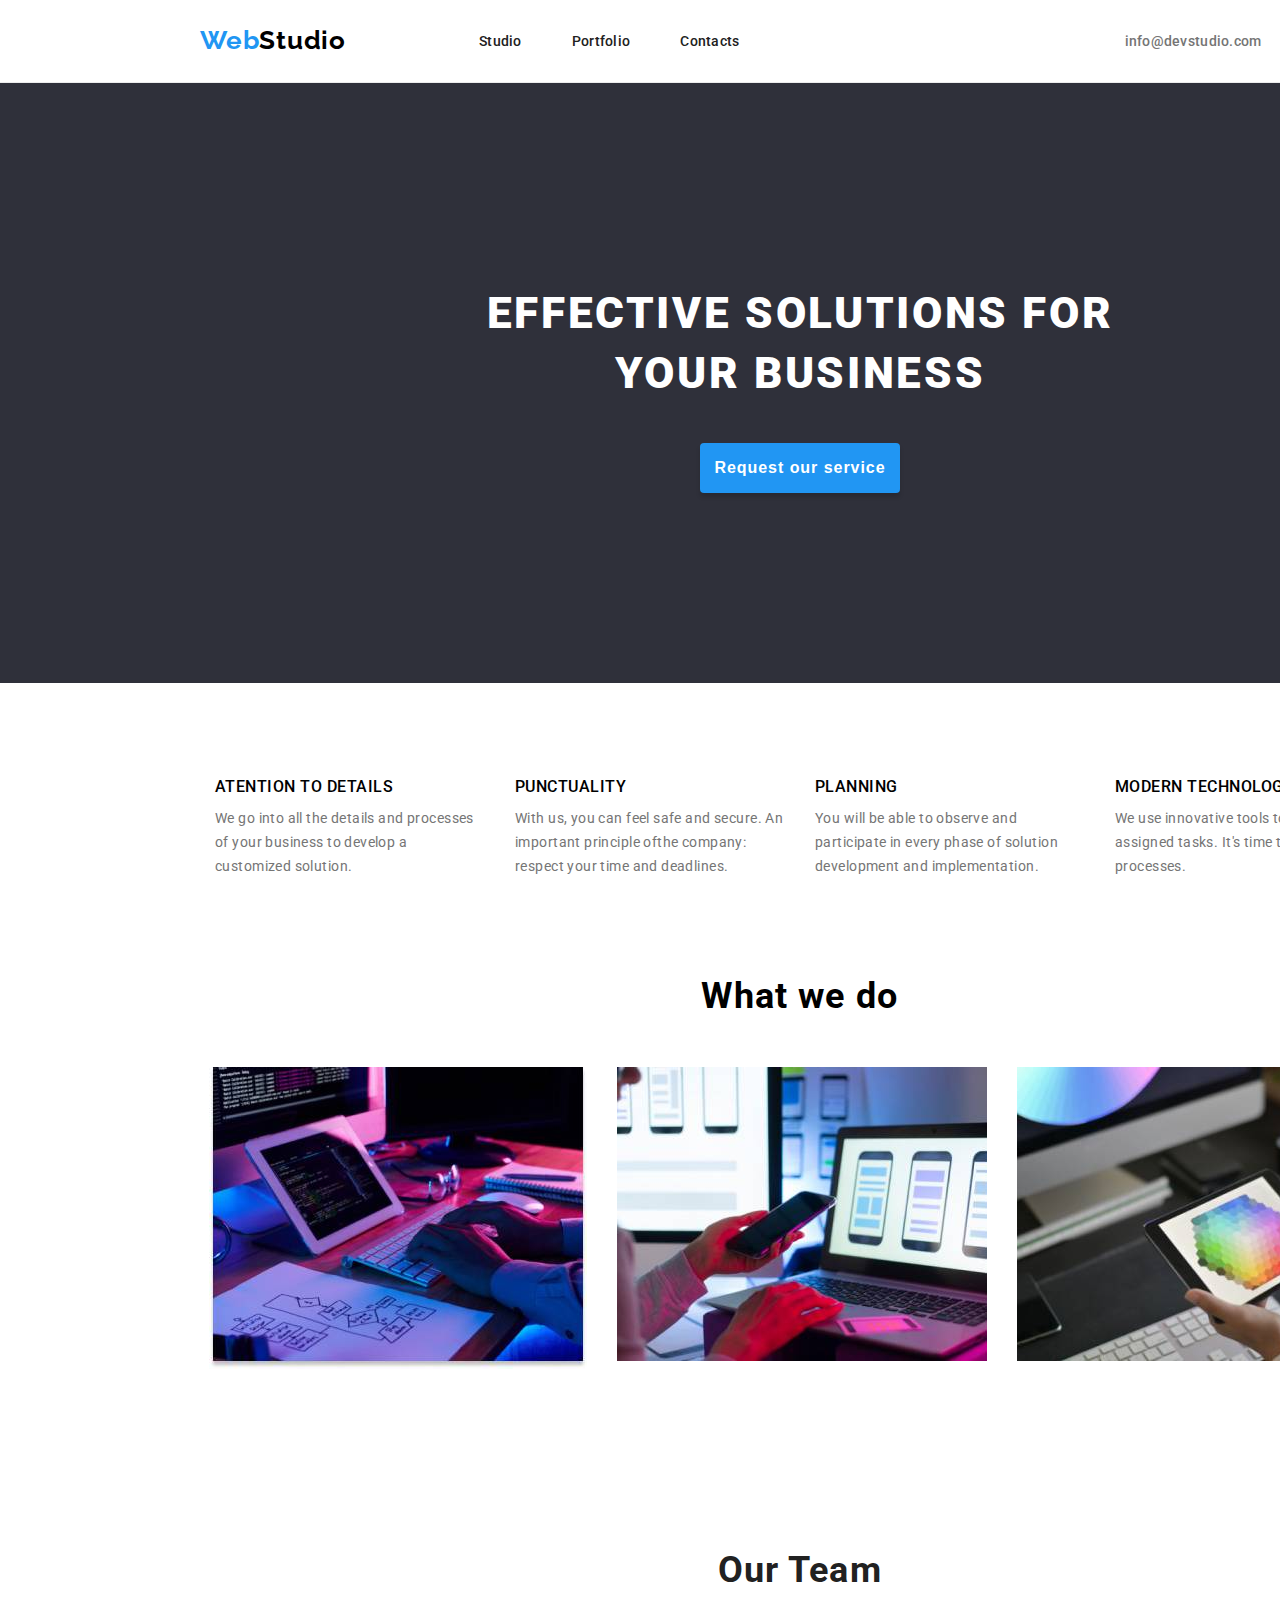
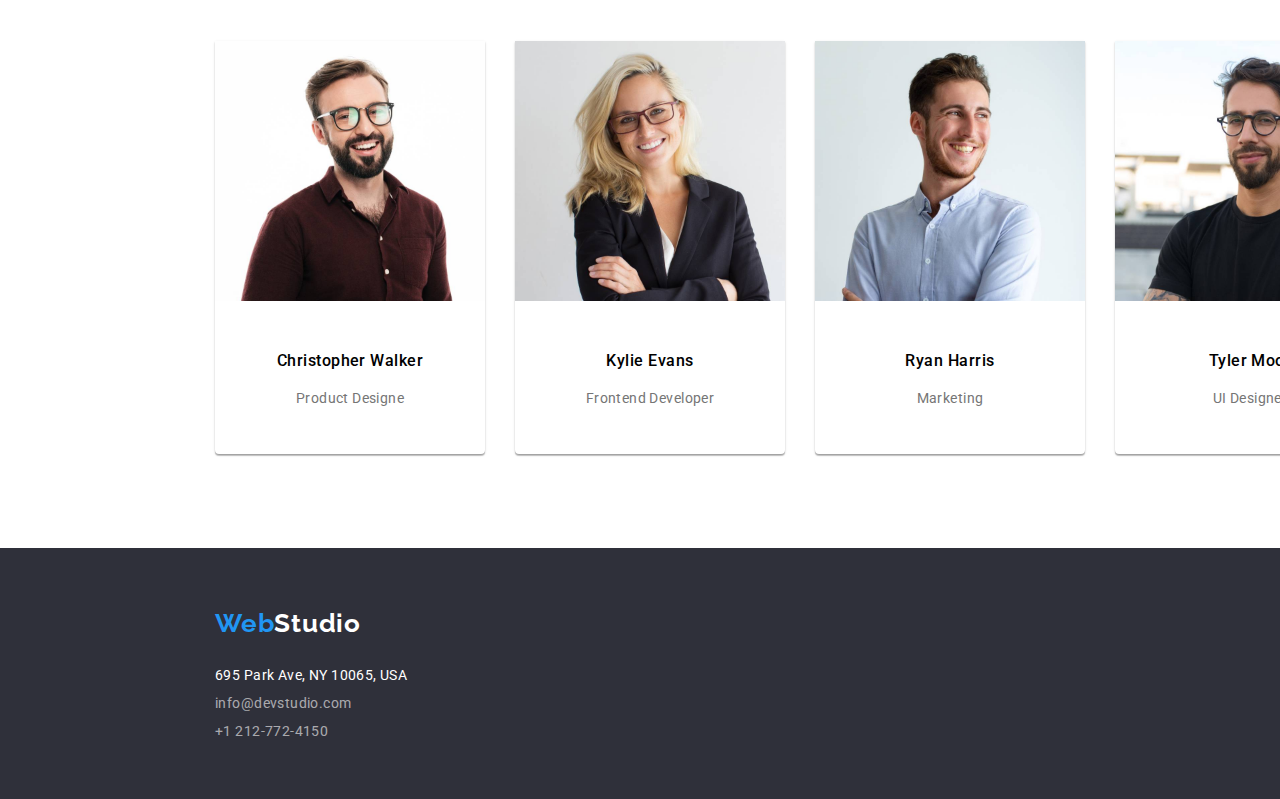
==== index.html @ f50e8233 "update hw3" ====
<!DOCTYPE html>
<html lang="en">
  <head>
    <meta charset="UTF-8" />
    <meta name="viewport" content="width=device-width, initial-scale=1.0" />
    <title>WebStudio</title>
    <link rel="preconnect" href="https://fonts.googleapis.com" />
    <link rel="preconnect" href="https://fonts.gstatic.com" crossorigin />
    <link
      rel="stylesheet"
      href="node_modules/modern-normalize/modern-normalize.css"
    />
    <link
      href="https://fonts.googleapis.com/css2?family=Raleway:wght@700&family=Roboto:wght@400;500;700;900&display=swap"
      rel="stylesheet"
    />
    <link rel="stylesheet" href="./css/styles.css" />
  </head>
  <body class="container-body">
    <!--TOP LINE SECTION-->
    <header class="contacts-section-html">
      <a class="logo" href="./index.html"
        ><span class="first">Web</span><span class="second">Studio</span></a
      >
      <nav>
        <ul class="main-navigation">
          <li><a href="./index.html" class="navigation">Studio</a></li>
          <li><a href="./portofolio.html" class="navigation">Portfolio</a></li>
          <li><a href="#" class="navigation">Contacts</a></li>
        </ul>
      </nav>
      <div class="mail-gsm-section">
        <a href="mail:info@devstudio.com" class="yahoo">info@devstudio.com</a>
        <a href="tel:+1212-772-4150" class="gsm">+1212-772-4150</a>
      </div>
      <!-- TITLE SECTION-->
    </header>
    <!--PARAGRAPH SECTION-->
    <main class="container-main">
      <section class="efective-solution-section">
        <h1>EFFECTIVE SOLUTIONS FOR YOUR BUSINESS</h1>
        <button class="index-button">Request our service</button>
      </section>
      <section class="paragraphs">
        <ul>
          <li>
            <h3>ATENTION TO DETAILS</h3>
            <p>
              We go into all the details and processes of your business to
              develop a customized solution.
            </p>
          </li>
          <li>
            <h3>PUNCTUALITY</h3>
            <p>
              With us, you can feel safe and secure. An important principle
              ofthe company: respect your time and deadlines.
            </p>
          </li>
          <li>
            <h3>PLANNING</h3>
            <p>
              You will be able to observe and participate in every phase of
              solution development and implementation.
            </p>
          </li>
          <li>
            <h3>MODERN TECHNOLOGIES</h3>
            <p>
              We use innovative tools to solve assigned tasks. It's time to
              simplify work processes.
            </p>
          </li>
        </ul>
      </section>
      <!-- WHAT WE DO SECTION-->
      <section>
        <h2 class="titleh2">What we do</h2>
        <div class="container-img-html">
          <ul class="img-section">
            <li><img src="./images/html.jpg" alt="html" /></li>
            <li><img src="./images/app.jpg" alt="app" /></li>
            <li><img src="./images/design.jpg" alt="design" /></li>
          </ul>
        </div>
      </section>
      <!--OUR TEAM SECTION-->
      <section class="img-person-section">
        <h2 class="title-our">Our Team</h2>
        <ul class="img-4-persons">
          <li>
            <div class="cards-html">
              <img
                src="./images/Product-Designer.jpg"
                alt="Product Designer"
                width="270"
              />
              <div class="container-html">
                <h3>Christopher Walker</h3>
                <p>Product Designe</p>
              </div>
            </div>
          </li>
          <li>
            <div class="cards-html">
              <img
                src="images/Frontent-Diveloper.jpg"
                alt="Frontent Diveloper"
                width="270"
              />
              <div class="container-html">
                <h3>Kylie Evans</h3>
                <p>Frontend Developer</p>
              </div>
            </div>
          </li>
          <li>
            <div class="cards-html">
              <img src="images/Marketing.jpg" alt="Marketing" width="270" />

              <div class="container-html">
                <h3>Ryan Harris</h3>
                <p>Marketing</p>
              </div>
            </div>
          </li>
          <li>
            <div class="cards-html">
              <img
                src="./images/UI-Designer.jpg"
                alt="Ul designer"
                width="270"
              />
              <div class="container-html">
                <h3>Tyler Moor</h3>
                <p>UI Designer</p>
              </div>
            </div>
          </li>
        </ul>
      </section>
    </main>
    <!-- FOOTER SECTION-->
    <footer class="footer">
      <address class="address-contacts">
        <a class="secondlogo" href="./index.html"
          ><span class="first2">Web</span><span class="second2">Studio</span></a
        >
        <ul class="contacts-section">
          <li class="adres">695 Park Ave, NY 10065, USA</li>
          <li class="info-number">info@devstudio.com</li>
          <li class="info-number">+1 212-772-4150</li>
        </ul>
      </address>
    </footer>
  </body>
</html>
---- css/styles.css ----
:root {
  --color: #fff;
}
.container-body {
  width: 1600px;
  margin: auto;
}
.container-main {
  width: 1600px;
  margin: auto;
}
.main-navigation {
  margin-top: 0px;
  margin-bottom: 0px;
  padding-top: 32px;
  padding-bottom: 32px;
  margin-left: 93px;
  gap: 50px;
}
.mail-gsm-section {
  margin-top: 0px;
  margin-bottom: 0px;
  margin-left: 385px;
  display: flex;
  gap: 40px;
}
ul {
  list-style-type: none;
  display: flex;
}
.header {
  background-color: #ececec;
  width: 1600px;
  height: 80px;
  border-bottom: 1px;
  list-style-type: none;
  display: flex;
}
.logo {
  text-decoration: none;
  font-family: Raleway;
  font-size: 26px;
  font-weight: 700;
  line-height: 31px;
  letter-spacing: 0.03em;
  text-align: left;
  margin-left: 200px;
  padding-bottom: 25px;
  padding-top: 24px;
}
.first {
  color: #2196f3;
  font-family: Raleway;
  font-size: 26px;
  font-style: normal;
  font-weight: 700;
  line-height: normal;
  letter-spacing: 0.78px;
}
.second {
  color: #000;
  font-family: Raleway;
  font-size: 26px font-weight 700;
  line-height: normal;
  letter-spacing: 0.78px;
}
a:hover {
  color: #2196f3;
}
.navigation {
  text-decoration: none;
  color: #212121;
  font-family: Roboto;
  font-size: 14px;
  font-style: normal;
  font-weight: 500;
  line-height: normal;
  letter-spacing: 0.28px;
}
.yahoo {
  text-decoration: none;
  color: #757575;
  font-family: Roboto;
  font-size: 14px;
  font-style: normal;
  font-weight: 500;
  line-height: normal;
  letter-spacing: 0.28px;
}
.gsm {
  text-decoration: none;
  color: #757575;
  font-family: Roboto;
  font-size: 14px;
  font-style: normal;
  font-weight: 500;
  line-height: normal;
  letter-spacing: 0.28px;
}
.efective-solution-section {
  background-color: #2f303a;
  width: 1600px;
  flex-shrink: 0;
  height: 600px;
}
h1 {
  font-family: Roboto;
  font-size: 44px;
  font-weight: 900;
  line-height: 60px;
  letter-spacing: 0.06em;
  text-align: center;
  color: #fff;
  padding-top: 200px;
  width: 696px;
  margin: auto;
}
.index-button {
  width: 200px;
  height: 50px;
  flex-shrink: 0;
  color: #fff;
  font-size: 16px;
  font-style: normal;
  font-weight: 700;
  line-height: 30px;
  /* 187.5% */
  letter-spacing: 0.96px;
  border-radius: 4px;
  background: #2196f3;
  box-shadow: 0px 4px 4px 0px rgba(0, 0, 0, 0.15);
  border: unset;
  margin-left: 700px;
  margin-top: 40px;
  margin-bottom: 200px;
}
.index-button:focus {
  font-family: inherit;
  color: #fff;
}
.index-button:hover {
  cursor: pointer;
  background-color: #188ce8;
}
.paragraphs {
  background-color: var(--color);
  font-family: Roboto;
  font-size: 14px;
  font-weight: 700px;
  line-height: 16px;
  letter-spacing: 0.03em;
  justify-content: space-around;
  width: 1200px;
  padding-left: 215px;
}
.paragraphs ul {
  margin-top: 0px;
  margin-bottom: 0px;
  padding-left: 0px;
  gap: 30px;
}
.paragraphs h3 {
  margin-top: 0px;
  margin-bottom: 0px;
  padding-top: 94px;
}
.paragraphs p {
  margin-top: 0px;
  margin-bottom: 0px;
  padding-top: 10px;
  width: 270px;
  height: 75px;
  flex-shrink: 0;
}
p {
  font-family: Roboto;
  font-size: 14px;
  font-weight: 400;
  line-height: 24px;
  letter-spacing: 0.03em;
  color: #757575;
}
.img-section {
  margin: 0px;
  width: 370px;
  height: 294px;
  flex-shrink: 0;
  gap: 30px;
  padding-left: 8px;
}
.img-person-section {
  background-color: var(--color);
  width: 1200px;
  font-weight: 648px;
  top: 1449px;
}
.img-4-persons {
  margin-top: 0px;
  margin-bottom: 0px;
  padding-left: 215px;
  padding-bottom: 94px;
  gap: 30px;
}
.title-our {
  color: #212121;
  font-family: Roboto;
  font-size: 36px;
  font-style: normal;
  font-weight: 700;
  line-height: normal;
  letter-spacing: 1.08px;
  width: 1200px;
  margin-top: 0px;
  margin-bottom: 0px;
  padding-left: 718px;
  padding-top: 188px;
  padding-bottom: 50px;
}
.persons {
  gap: 30px;
  padding-left: 10px;
}
.titleh2 {
  font-family: Roboto;
  font-size: 36px;
  font-weight: 700;
  line-height: 42px;
  letter-spacing: 0.03em;
  width: 1200px;
  padding-left: 701px;
  margin-top: 0px;
  margin-bottom: 0px;
  padding-top: 94px;
  padding-bottom: 50px;
}
.container-img-html {
  width: 1200px;
  padding-left: 201px;
}
h3 {
  font-family: Roboto;
  font-size: 16px;
  font-weight: 500;
  line-height: 19px;
  letter-spacing: 0.03em;
}
.footer {
  font-family: sans-serif;
  background-color: #2f303a;
  width: 1600px;
  height: 251px;
  flex-shrink: 0;
}
.address-contacts {
  padding-top: 60px;
}

.contacts-section {
  margin-top: 0px;
  margin-bottom: 0px;
  flex-direction: column;
  padding-left: 215px;
  padding-top: 28px;
  gap: 12px;
}
.secondlogo {
  font-family: Raleway;
  font-size: 26px;
  font-weight: 700;
  line-height: 31px;
  letter-spacing: 0.03em;
  text-align: left;
  padding-left: 215px;
}
.first2 {
  color: #2196f3;
  font-family: Raleway;
  font-size: 26px;
  font-style: normal;
  font-weight: 700;
  line-height: normal;
  letter-spacing: 0.78px;
}
.second2 {
  color: #fff;
  font-family: Raleway;
  font-size: 26px;
  font-style: normal;
  font-weight: 700;
  line-height: normal;
  letter-spacing: 0.78px;
}
.adres {
  color: #ffffff;
  font-family: Roboto;
  font-size: 14px;
  font-style: normal;
  font-weight: 400;
  line-height: normal;
  letter-spacing: 0.42px;
}
.info-number {
  color: #ffffff99;
  font-family: Roboto;
  font-size: 14px;
  font-style: normal;
  font-weight: 400;
  line-height: 16px;
  /* 114.286% */
  letter-spacing: 0.42px;
}
footer a {
  text-decoration: none;
}
.portofolio-buttons {
  background-color: var(--color);
}
.portofolio-buttons ul {
  justify-content: center;
  padding-top: 100px;
  padding-bottom: 50px;
  gap: 8px;
}
.portofolio-img-section {
  background-color: var(--color);
}
.portofolio-img-section ul {
  flex-wrap: wrap;
  justify-content: center;
  gap: 30px;
  padding-left: 5px;
}
.portofolio-img-section .h3 {
  font-family: Roboto;
  font-size: 18px;
  font-weight: 700;
  line-height: 36px;
  letter-spacing: 0.06em;
  text-align: left;
}
.portofolio-img-section .p {
  font-family: Roboto;
  font-size: 16px;
  font-weight: 400px;
  line-height: 30px;
  letter-spacing: 0.03em;
  text-align: left;
}
.portofolio-btn {
  color: #212121;
  text-align: center;
  font-size: 16px;
  font-style: normal;
  font-weight: 500;
  line-height: 26px;
  /* 162.5% */
  letter-spacing: 0.48px;
  border: unset;
}
.portofolio-btn:hover {
  font-family: inherit;
  color: #fff;
  background: #2196f3;
  text-align: center;
  font-size: 16px;
  font-style: normal;
  font-weight: 500;
  line-height: 26px;
  /* 162.5% */
  letter-spacing: 0.48px;
  cursor: pointer;
  border: unset;
}
.portofolio-btn:focus {
  font-family: inherit;
  color: #fff;
  background: #2196f3;
}
.contacts-section-html {
  display: flex;
  flex-direction: row;
  flex-basis: auto;
  align-items: center;
  padding-top: 0px;
  border-bottom: 1px solid #ececec;
}
.container-main-portofolio {
  width: 1200px;
  margin: auto;
  padding-bottom: 94px;
}
.container-body-portofolio {
  width: 1600px;
  margin: auto;
}
.cards-html {
  border-radius: 0px 0px 4px 4px;
  background: #fff;
  /* material shadow v1 */
  box-shadow: 0px 2px 1px 0px rgba(0, 0, 0, 0.2),
    0px 1px 1px 0px rgba(0, 0, 0, 0.14), 0px 1px 3px 0px rgba(0, 0, 0, 0.12);
}
.container-html {
  text-align: center;
  margin: auto;
  padding-top: 30px;
  padding-bottom: 30px;
  gap: 10px;
}
.container {
  padding-left: 24px;
}
.container h3 {
  margin-top: 0px;
  margin-bottom: 0px;
  padding-top: 20px;
  padding-bottom: 4px;
}
.container p {
  margin-top: 0px;
  margin-bottom: 0px;
  padding-bottom: 20px;
}
.card {
  width: 370px;
  height: 294px;
}
.container {
  border: 1px solid #eee;
}
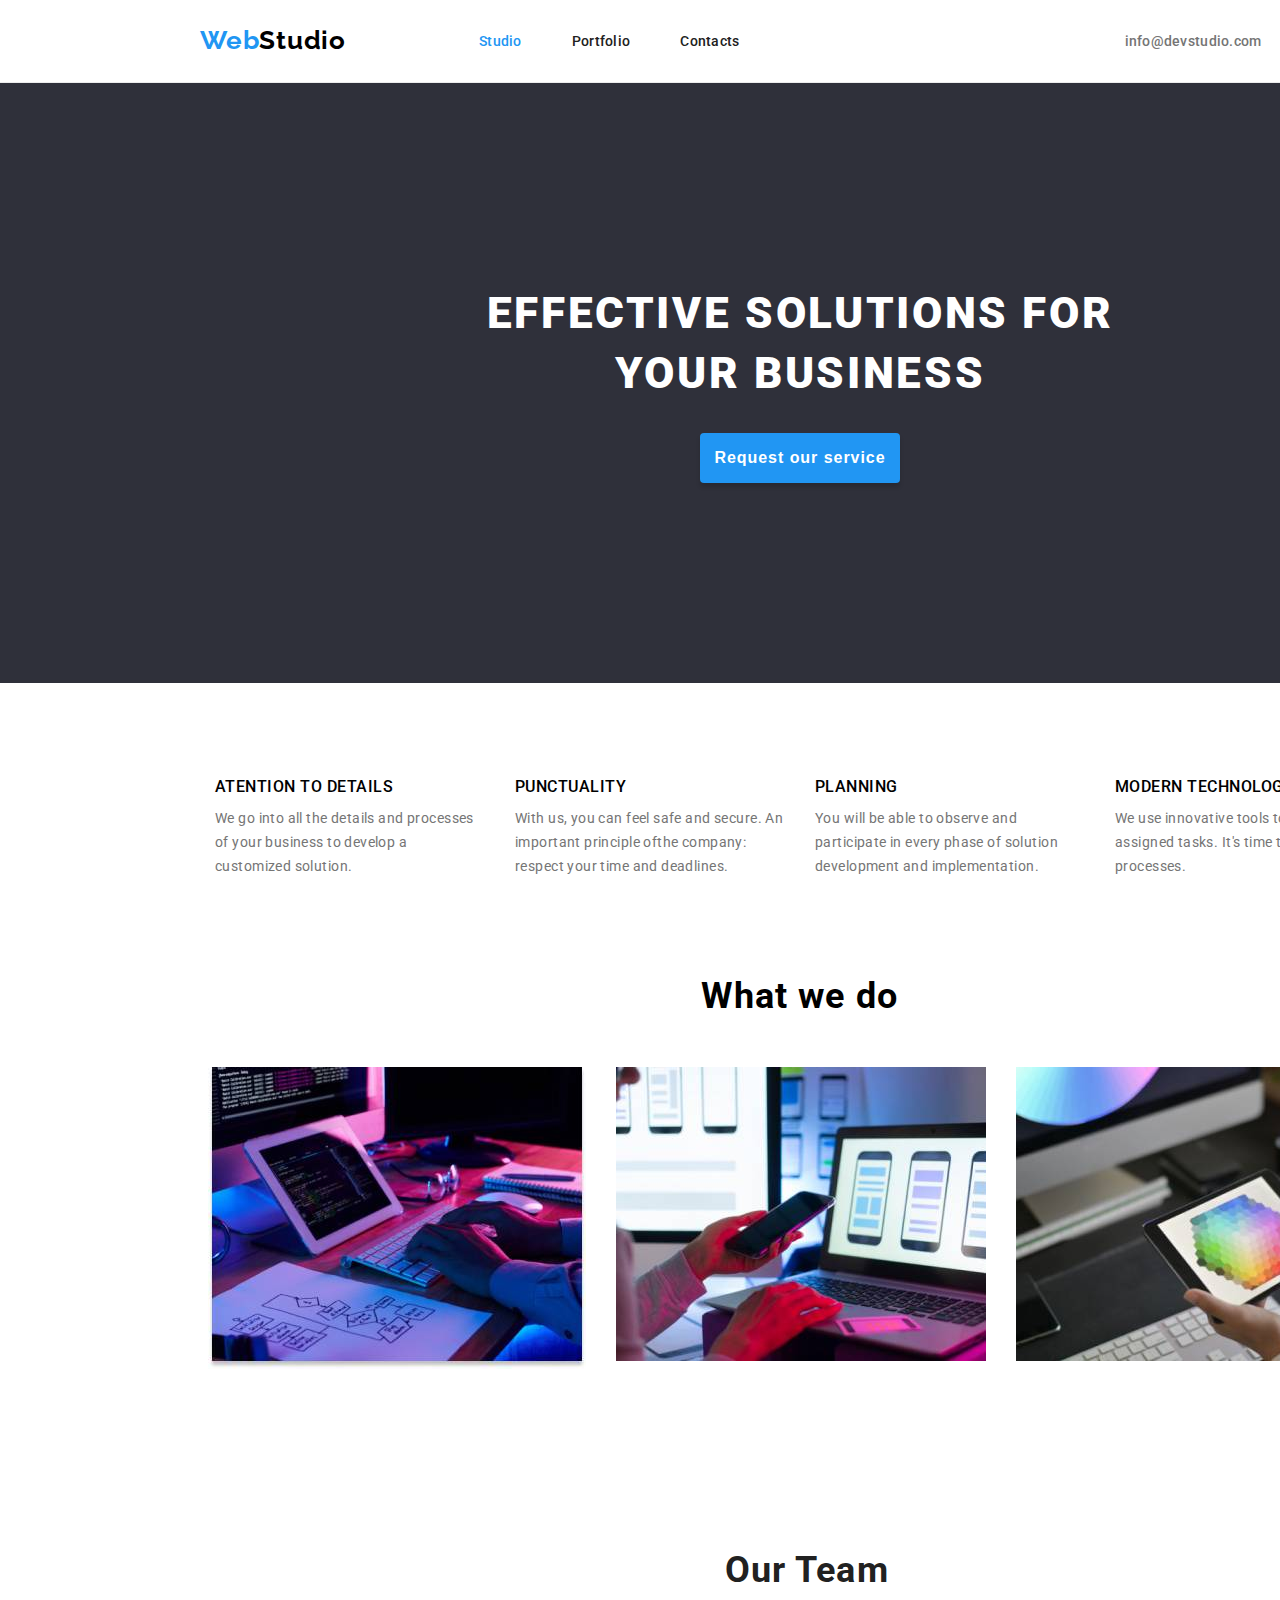
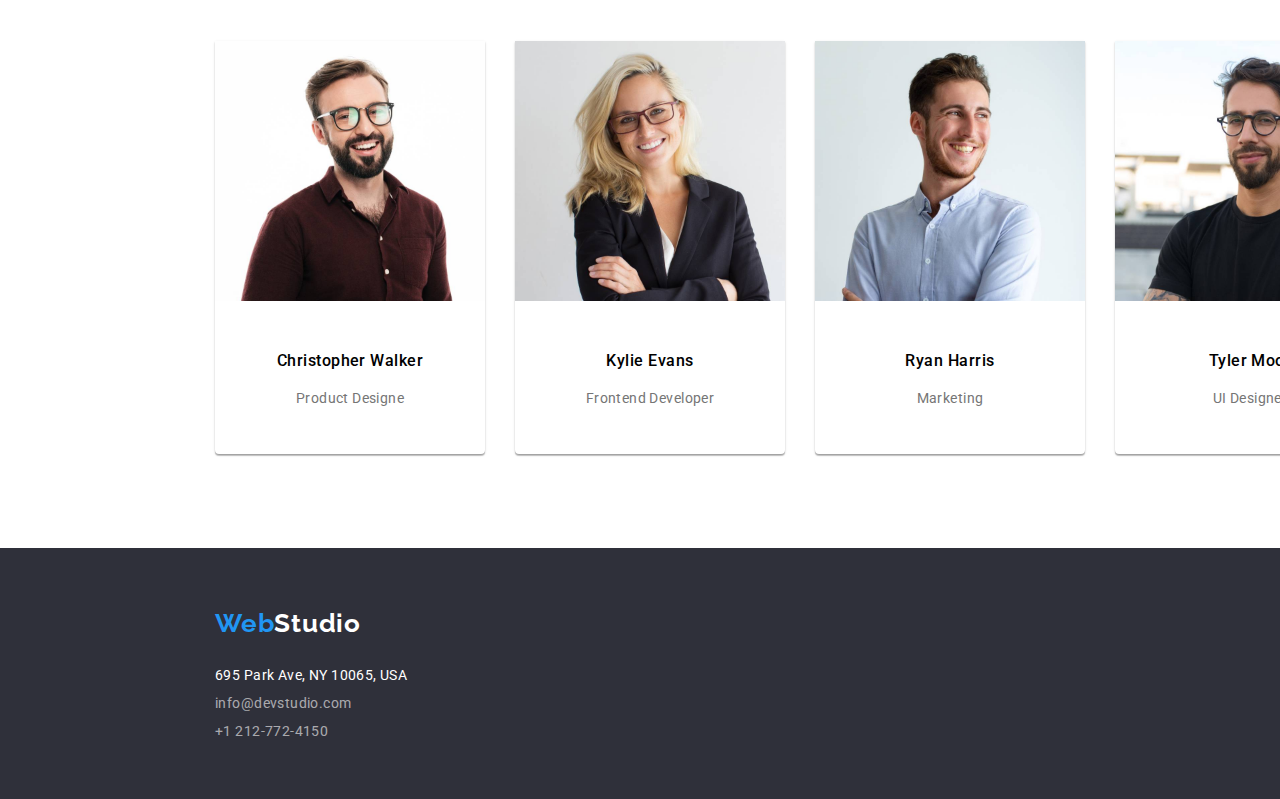
==== commit c702f2a6: "update-7" ====
--- a/index.html
+++ b/index.html
@@ -24,7 +24,7 @@
       >
       <nav>
         <ul class="main-navigation">
-          <li><a href="./index.html" class="navigation">Studio</a></li>
+          <li><a href="./index.html" class="navigation" id="current">Studio</a></li>
           <li><a href="./portofolio.html" class="navigation">Portfolio</a></li>
           <li><a href="#" class="navigation">Contacts</a></li>
         </ul>
--- a/css/styles.css
+++ b/css/styles.css
@@ -6,8 +6,8 @@
   margin: auto;
 }
 .container-main {
-  width: 1600px;
-  margin: auto;
+  max-width: 1600px;
+  margin:auto;
 }
 .main-navigation {
   margin-top: 0px;
@@ -99,7 +99,6 @@
 }
 .efective-solution-section {
   background-color: #2f303a;
-  width: 1600px;
   flex-shrink: 0;
   height: 600px;
 }
@@ -113,7 +112,9 @@
   color: #fff;
   padding-top: 200px;
   width: 696px;
-  margin: auto;
+  margin-top: 0px;
+  margin-left: 452px;
+  margin-bottom: 0px;
 }
 .index-button {
   width: 200px;
@@ -131,11 +132,13 @@
   box-shadow: 0px 4px 4px 0px rgba(0, 0, 0, 0.15);
   border: unset;
   margin-left: 700px;
-  margin-top: 40px;
+  margin-right: 700px;
+  margin-top: 30px;
   margin-bottom: 200px;
 }
 .index-button:focus {
-  font-family: inherit;
+  font-family: system-ui, -apple-system, BlinkMacSystemFont, "Segoe UI", Roboto,
+    Oxygen, Ubuntu, Cantarell, "Open Sans", "Helvetica Neue", sans-serif;
   color: #fff;
 }
 .index-button:hover {
@@ -150,8 +153,9 @@
   line-height: 16px;
   letter-spacing: 0.03em;
   justify-content: space-around;
-  width: 1200px;
+  margin: left 0px;
   padding-left: 215px;
+  
 }
 .paragraphs ul {
   margin-top: 0px;
@@ -190,16 +194,17 @@
 }
 .img-person-section {
   background-color: var(--color);
-  width: 1200px;
   font-weight: 648px;
   top: 1449px;
+  margin-left:215px;
 }
 .img-4-persons {
   margin-top: 0px;
   margin-bottom: 0px;
-  padding-left: 215px;
+  padding-left: 0px;
   padding-bottom: 94px;
   gap: 30px;
+  width: 1200px;
 }
 .title-our {
   color: #212121;
@@ -209,12 +214,12 @@
   font-weight: 700;
   line-height: normal;
   letter-spacing: 1.08px;
-  width: 1200px;
-  margin-top: 0px;
-  margin-bottom: 0px;
-  padding-left: 718px;
+  margin-top: 0px;
+  margin-bottom: 0px;
+  padding-left: 510px;
   padding-top: 188px;
   padding-bottom: 50px;
+  width: 1200px;
 }
 .persons {
   gap: 30px;
@@ -226,7 +231,6 @@
   font-weight: 700;
   line-height: 42px;
   letter-spacing: 0.03em;
-  width: 1200px;
   padding-left: 701px;
   margin-top: 0px;
   margin-bottom: 0px;
@@ -234,8 +238,8 @@
   padding-bottom: 50px;
 }
 .container-img-html {
-  width: 1200px;
-  padding-left: 201px;
+  padding-left: 0px;
+  margin-left: 200px;
 }
 h3 {
   font-family: Roboto;
@@ -247,7 +251,6 @@
 .footer {
   font-family: sans-serif;
   background-color: #2f303a;
-  width: 1600px;
   height: 251px;
   flex-shrink: 0;
 }
@@ -263,6 +266,12 @@
   padding-top: 28px;
   gap: 12px;
 }
+
+.contacts-section li:hover{
+  color:#2196F3;
+  cursor: pointer;
+}
+
 .secondlogo {
   font-family: Raleway;
   font-size: 26px;
@@ -348,6 +357,8 @@
 }
 .portofolio-btn {
   color: #212121;
+  font-family: system-ui, -apple-system, BlinkMacSystemFont, "Segoe UI", Roboto,
+    Oxygen, Ubuntu, Cantarell, "Open Sans", "Helvetica Neue", sans-serif;
   text-align: center;
   font-size: 16px;
   font-style: normal;
@@ -356,9 +367,16 @@
   /* 162.5% */
   letter-spacing: 0.48px;
   border: unset;
+  padding-left: 22px;
+  padding-right: 22px;
+  padding-top: 6px;
+  padding-bottom: 6px;
+  border-radius: 4px;
+  gap: 8px;
 }
 .portofolio-btn:hover {
-  font-family: inherit;
+  font-family: system-ui, -apple-system, BlinkMacSystemFont, "Segoe UI", Roboto,
+    Oxygen, Ubuntu, Cantarell, "Open Sans", "Helvetica Neue", sans-serif;
   color: #fff;
   background: #2196f3;
   text-align: center;
@@ -372,7 +390,8 @@
   border: unset;
 }
 .portofolio-btn:focus {
-  font-family: inherit;
+  font-family: system-ui, -apple-system, BlinkMacSystemFont, "Segoe UI", Roboto,
+    Oxygen, Ubuntu, Cantarell, "Open Sans", "Helvetica Neue", sans-serif;
   color: #fff;
   background: #2196f3;
 }
@@ -384,6 +403,9 @@
   padding-top: 0px;
   border-bottom: 1px solid #ececec;
 }
+#current{
+  color: #2196F3;
+}
 .container-main-portofolio {
   width: 1200px;
   margin: auto;
@@ -427,4 +449,4 @@
 }
 .container {
   border: 1px solid #eee;
-}
+}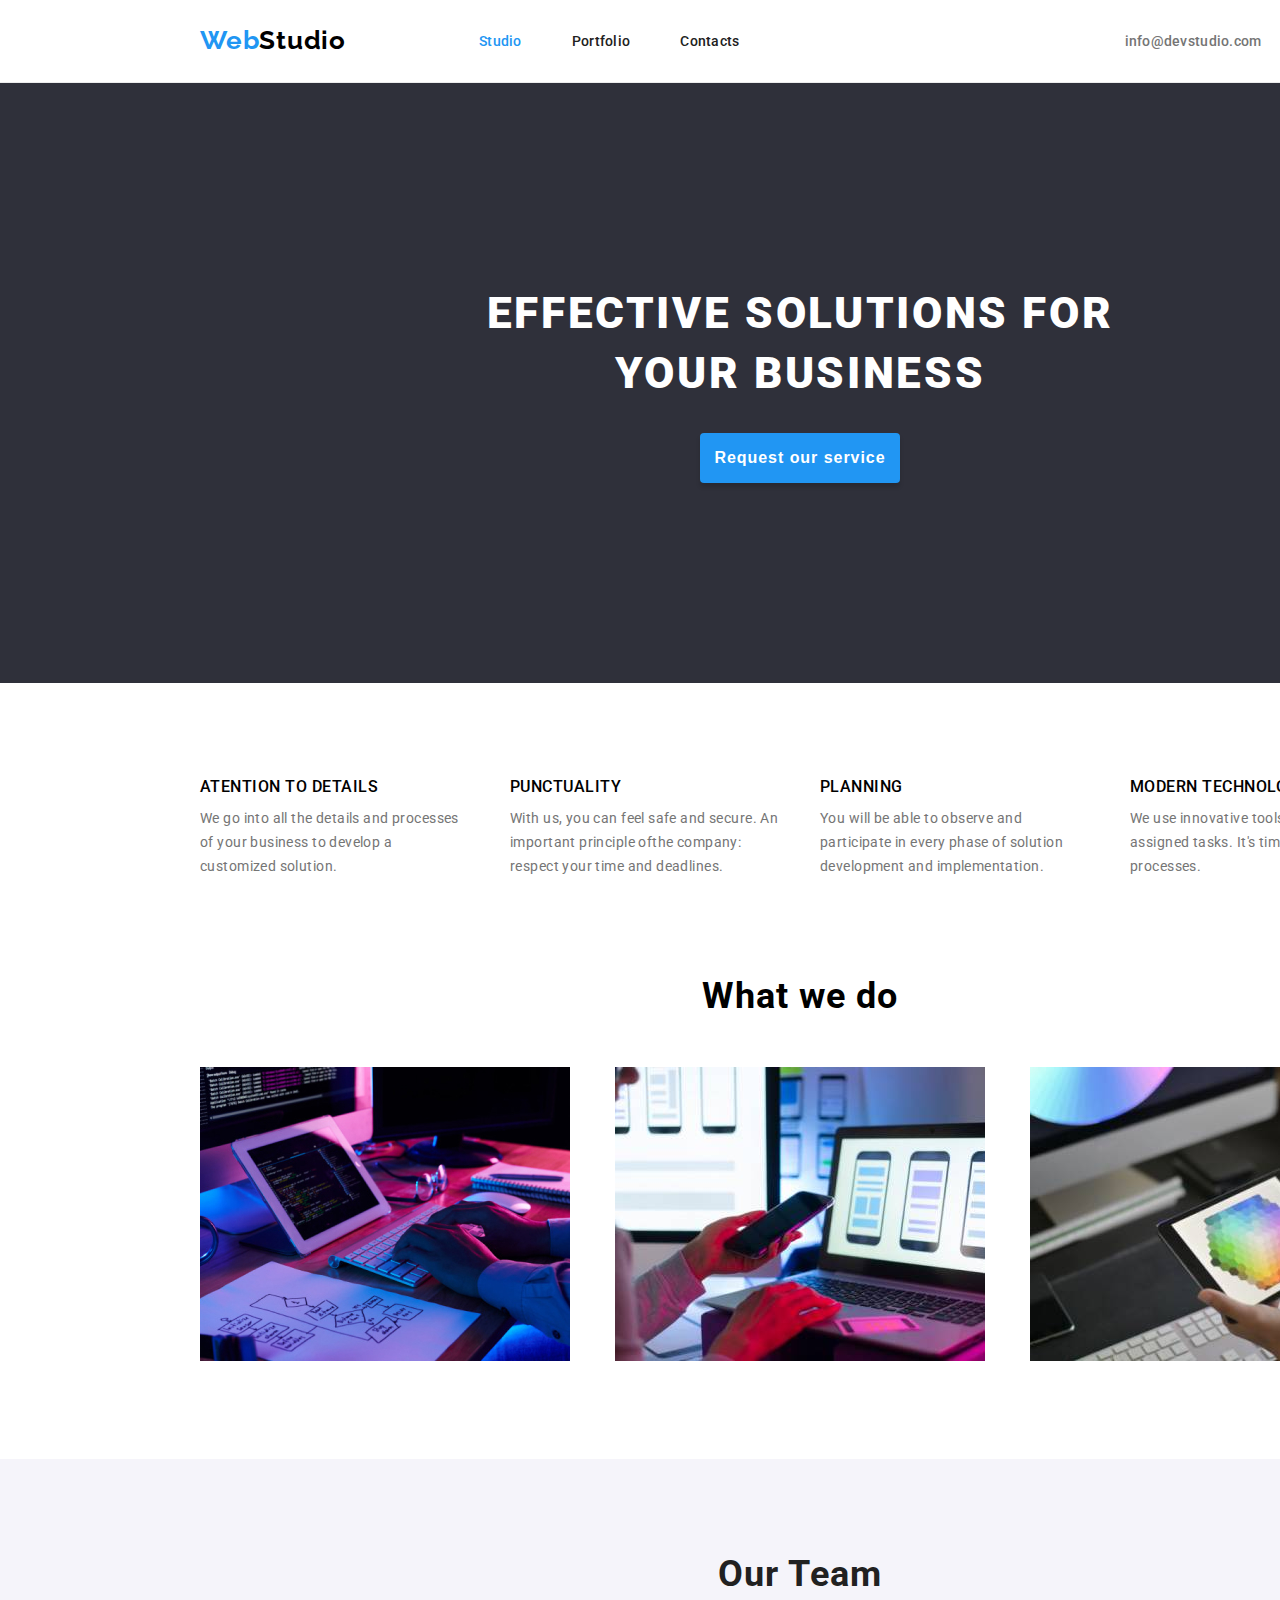
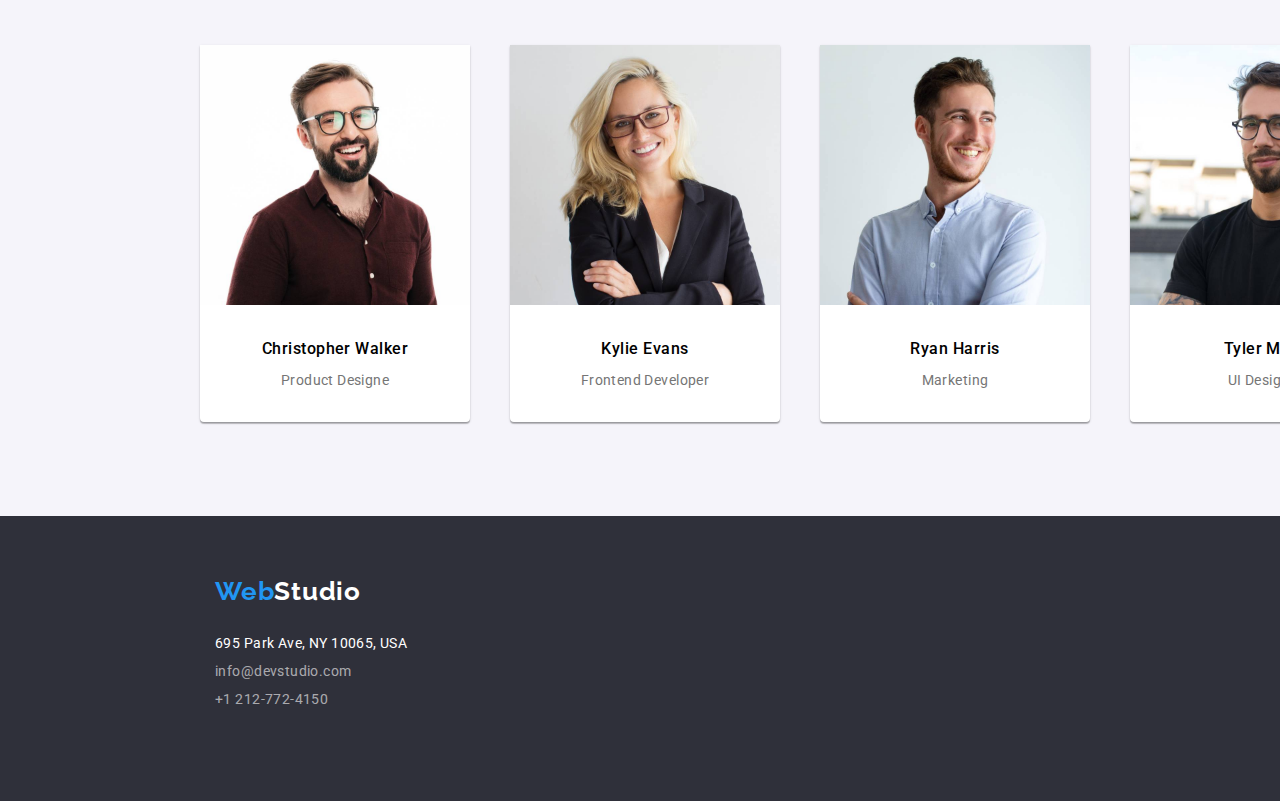
==== commit 30d4b20a: "update-8" ====
--- a/index.html
+++ b/index.html
@@ -24,7 +24,9 @@
       >
       <nav>
         <ul class="main-navigation">
-          <li><a href="./index.html" class="navigation" id="current">Studio</a></li>
+          <li>
+            <a href="./index.html" class="navigation" id="current">Studio</a>
+          </li>
           <li><a href="./portofolio.html" class="navigation">Portfolio</a></li>
           <li><a href="#" class="navigation">Contacts</a></li>
         </ul>
@@ -74,10 +76,10 @@
         </ul>
       </section>
       <!-- WHAT WE DO SECTION-->
-      <section>
+      <section class="container-images">
         <h2 class="titleh2">What we do</h2>
         <div class="container-img-html">
-          <ul class="img-section">
+          <ul>
             <li><img src="./images/html.jpg" alt="html" /></li>
             <li><img src="./images/app.jpg" alt="app" /></li>
             <li><img src="./images/design.jpg" alt="design" /></li>
@@ -87,57 +89,59 @@
       <!--OUR TEAM SECTION-->
       <section class="img-person-section">
         <h2 class="title-our">Our Team</h2>
-        <ul class="img-4-persons">
-          <li>
-            <div class="cards-html">
-              <img
-                src="./images/Product-Designer.jpg"
-                alt="Product Designer"
-                width="270"
-              />
-              <div class="container-html">
-                <h3>Christopher Walker</h3>
-                <p>Product Designe</p>
+        <div class="container-cards-html">
+          <ul>
+            <li>
+              <div class="cards-html">
+                <img
+                  src="./images/Product-Designer.jpg"
+                  alt="Product Designer"
+                  width="270"
+                />
+                <div class="container-cards">
+                  <h3>Christopher Walker</h3>
+                  <p>Product Designe</p>
+                </div>
               </div>
-            </div>
-          </li>
-          <li>
-            <div class="cards-html">
-              <img
-                src="images/Frontent-Diveloper.jpg"
-                alt="Frontent Diveloper"
-                width="270"
-              />
-              <div class="container-html">
-                <h3>Kylie Evans</h3>
-                <p>Frontend Developer</p>
+            </li>
+            <li>
+              <div class="cards-html">
+                <img
+                  src="images/Frontent-Diveloper.jpg"
+                  alt="Frontent Diveloper"
+                  width="270"
+                />
+                <div class="container-cards">
+                  <h3>Kylie Evans</h3>
+                  <p>Frontend Developer</p>
+                </div>
               </div>
-            </div>
-          </li>
-          <li>
-            <div class="cards-html">
-              <img src="images/Marketing.jpg" alt="Marketing" width="270" />
+            </li>
+            <li>
+              <div class="cards-html">
+                <img src="images/Marketing.jpg" alt="Marketing" width="270" />
 
-              <div class="container-html">
-                <h3>Ryan Harris</h3>
-                <p>Marketing</p>
+                <div class="container-cards">
+                  <h3>Ryan Harris</h3>
+                  <p>Marketing</p>
+                </div>
               </div>
-            </div>
-          </li>
-          <li>
-            <div class="cards-html">
-              <img
-                src="./images/UI-Designer.jpg"
-                alt="Ul designer"
-                width="270"
-              />
-              <div class="container-html">
-                <h3>Tyler Moor</h3>
-                <p>UI Designer</p>
+            </li>
+            <li>
+              <div class="cards-html">
+                <img
+                  src="./images/UI-Designer.jpg"
+                  alt="Ul designer"
+                  width="270"
+                />
+                <div class="container-cards">
+                  <h3>Tyler Moor</h3>
+                  <p>UI Designer</p>
+                </div>
               </div>
-            </div>
-          </li>
-        </ul>
+            </li>
+          </ul>
+        </div>
       </section>
     </main>
     <!-- FOOTER SECTION-->
--- a/css/styles.css
+++ b/css/styles.css
@@ -4,10 +4,6 @@
 .container-body {
   width: 1600px;
   margin: auto;
-}
-.container-main {
-  max-width: 1600px;
-  margin:auto;
 }
 .main-navigation {
   margin-top: 0px;
@@ -99,10 +95,11 @@
 }
 .efective-solution-section {
   background-color: #2f303a;
-  flex-shrink: 0;
-  height: 600px;
-}
-h1 {
+  display: flex;
+  align-items: center;
+  flex-direction: column;
+}
+.efective-solution-section h1 {
   font-family: Roboto;
   font-size: 44px;
   font-weight: 900;
@@ -110,11 +107,9 @@
   letter-spacing: 0.06em;
   text-align: center;
   color: #fff;
-  padding-top: 200px;
   width: 696px;
-  margin-top: 0px;
-  margin-left: 452px;
-  margin-bottom: 0px;
+  margin-top: 200px;
+  margin-bottom: 30px;
 }
 .index-button {
   width: 200px;
@@ -131,9 +126,7 @@
   background: #2196f3;
   box-shadow: 0px 4px 4px 0px rgba(0, 0, 0, 0.15);
   border: unset;
-  margin-left: 700px;
-  margin-right: 700px;
-  margin-top: 30px;
+  margin-top: 0px;
   margin-bottom: 200px;
 }
 .index-button:focus {
@@ -146,22 +139,20 @@
   background-color: #188ce8;
 }
 .paragraphs {
+  display: flex;
+  justify-content: center;
   background-color: var(--color);
   font-family: Roboto;
   font-size: 14px;
-  font-weight: 700px;
   line-height: 16px;
   letter-spacing: 0.03em;
-  justify-content: space-around;
-  margin: left 0px;
-  padding-left: 215px;
-  
 }
 .paragraphs ul {
   margin-top: 0px;
   margin-bottom: 0px;
   padding-left: 0px;
-  gap: 30px;
+  width: 1200px;
+  justify-content: space-between;
 }
 .paragraphs h3 {
   margin-top: 0px;
@@ -184,29 +175,23 @@
   letter-spacing: 0.03em;
   color: #757575;
 }
-.img-section {
-  margin: 0px;
-  width: 370px;
-  height: 294px;
-  flex-shrink: 0;
-  gap: 30px;
-  padding-left: 8px;
-}
 .img-person-section {
-  background-color: var(--color);
-  font-weight: 648px;
-  top: 1449px;
-  margin-left:215px;
-}
-.img-4-persons {
-  margin-top: 0px;
-  margin-bottom: 0px;
+  background-color: #f5f4fa;
+}
+.container-cards-html {
+  display: flex;
+  justify-content: center;
+}
+.container-cards-html ul {
+  margin-bottom: 94px;
+  margin-top: 0px;
   padding-left: 0px;
-  padding-bottom: 94px;
-  gap: 30px;
   width: 1200px;
+  justify-content: space-between;
 }
 .title-our {
+  display: flex;
+  justify-content: center;
   color: #212121;
   font-family: Roboto;
   font-size: 36px;
@@ -216,30 +201,42 @@
   letter-spacing: 1.08px;
   margin-top: 0px;
   margin-bottom: 0px;
-  padding-left: 510px;
-  padding-top: 188px;
   padding-bottom: 50px;
-  width: 1200px;
-}
-.persons {
-  gap: 30px;
-  padding-left: 10px;
+  padding-top: 94px;
+}
+.h2 {
+  margin-block-start: 0.83em;
+  margin-block-end: 0.83em;
+  margin-inline-start: 0px;
+  margin-inline-end: 0px;
 }
 .titleh2 {
+  display: flex;
+  justify-content: center;
   font-family: Roboto;
   font-size: 36px;
   font-weight: 700;
   line-height: 42px;
   letter-spacing: 0.03em;
-  padding-left: 701px;
   margin-top: 0px;
   margin-bottom: 0px;
   padding-top: 94px;
   padding-bottom: 50px;
 }
 .container-img-html {
+  display: flex;
+  justify-content: center;
+}
+.container-img-html ul {
+  justify-content: space-between;
   padding-left: 0px;
-  margin-left: 200px;
+  margin-top: 0px;
+  margin-bottom: 0px;
+  width: 1200px;
+}
+.container-images {
+  display: block;
+  padding-bottom: 94px;
 }
 h3 {
   font-family: Roboto;
@@ -251,27 +248,24 @@
 .footer {
   font-family: sans-serif;
   background-color: #2f303a;
-  height: 251px;
   flex-shrink: 0;
 }
 .address-contacts {
   padding-top: 60px;
 }
-
 .contacts-section {
   margin-top: 0px;
   margin-bottom: 0px;
   flex-direction: column;
+  padding-bottom: 94px;
   padding-left: 215px;
   padding-top: 28px;
   gap: 12px;
 }
-
-.contacts-section li:hover{
-  color:#2196F3;
+.contacts-section li:hover {
+  color: #2196f3;
   cursor: pointer;
 }
-
 .secondlogo {
   font-family: Raleway;
   font-size: 26px;
@@ -325,19 +319,27 @@
   background-color: var(--color);
 }
 .portofolio-buttons ul {
+  margin-top: 0px;
+  margin-bottom: 0px;
   justify-content: center;
   padding-top: 100px;
   padding-bottom: 50px;
   gap: 8px;
+  padding-left: 0px;
 }
 .portofolio-img-section {
   background-color: var(--color);
+  display: flex;
+  justify-content: center;
+  margin-bottom:94px;
 }
 .portofolio-img-section ul {
+  width: 1200px;
+  justify-content: space-between;
+  margin-top: 0px;
+  margin-bottom: 0px;
   flex-wrap: wrap;
-  justify-content: center;
-  gap: 30px;
-  padding-left: 5px;
+  padding-left: 0px;
 }
 .portofolio-img-section .h3 {
   font-family: Roboto;
@@ -403,13 +405,8 @@
   padding-top: 0px;
   border-bottom: 1px solid #ececec;
 }
-#current{
-  color: #2196F3;
-}
-.container-main-portofolio {
-  width: 1200px;
-  margin: auto;
-  padding-bottom: 94px;
+#current {
+  color: #2196f3;
 }
 .container-body-portofolio {
   width: 1600px;
@@ -422,31 +419,44 @@
   box-shadow: 0px 2px 1px 0px rgba(0, 0, 0, 0.2),
     0px 1px 1px 0px rgba(0, 0, 0, 0.14), 0px 1px 3px 0px rgba(0, 0, 0, 0.12);
 }
-.container-html {
+.container-cards {
   text-align: center;
   margin: auto;
   padding-top: 30px;
+  gap: 10px;
+}
+.container-cards h3 {
+  margin-top: 0px;
+  margin-bottom: 0px;
+  padding-bottom: 10px;
+}
+.container-cards p {
+  margin-top: 0px;
+  margin-bottom: 0px;
   padding-bottom: 30px;
-  gap: 10px;
-}
-.container {
-  padding-left: 24px;
-}
-.container h3 {
-  margin-top: 0px;
-  margin-bottom: 0px;
-  padding-top: 20px;
-  padding-bottom: 4px;
-}
-.container p {
-  margin-top: 0px;
-  margin-bottom: 0px;
-  padding-bottom: 20px;
 }
 .card {
   width: 370px;
   height: 294px;
 }
+.container h3 {
+  padding-left: 20px;
+  padding-top: 20px;
+  padding-bottom: 4px;
+  margin-top: 0px;
+  margin-bottom: 0px;
+}
+.container p {
+  padding-left: 20px;
+  margin-top: 0px;
+  margin-bottom: 0px;
+  padding-bottom: 20px;
+}
 .container {
-  border: 1px solid #eee;
-}+  border-left: 1px solid #eee;
+  border-right: 1px solid #eee;
+  border-bottom: 1px solid #eee;
+}
+.cards-portofolio {
+  margin-bottom: 30px;
+}
